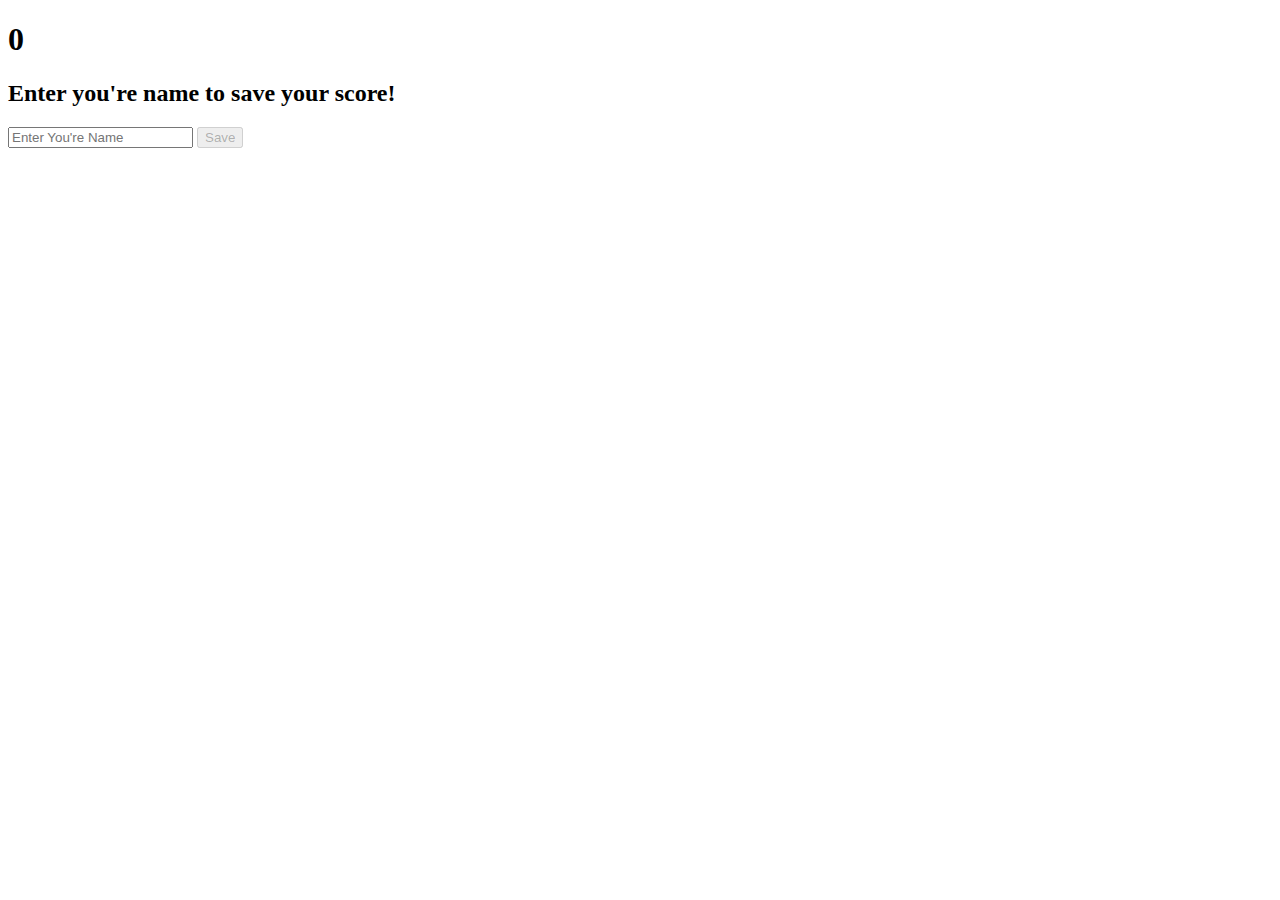
==== end.html @ e5f582f5 "add form and button to end.html" ====
<!DOCTYPE html>
<html lang="en">
<head>
    <meta charset="UTF-8">
    <meta http-equiv="X-UA-Compatible" content="IE=edge">
    <meta name="viewport" content="width=device-width, initial-scale=1.0">
    <title>End Game</title>
    <link rel="stylesheet" href="style.css">
</head>
<body>
    <div class="container">
        <div #end>
            <h1 id="#finalScore">0</h1>
            <form class="end-form-container">
                <h2 id="end-text">Enter you're name to save your score!</h2>
                <input type="text" name="name" id="username" placeholder="Enter You're Name">
                <button class="btn" id="saveScoreBtn" type="submit"
                onclick="saveHighScore(event)" disabled>Save</button>
            </form>
        </div>
    </div>
    
</body>
</html>
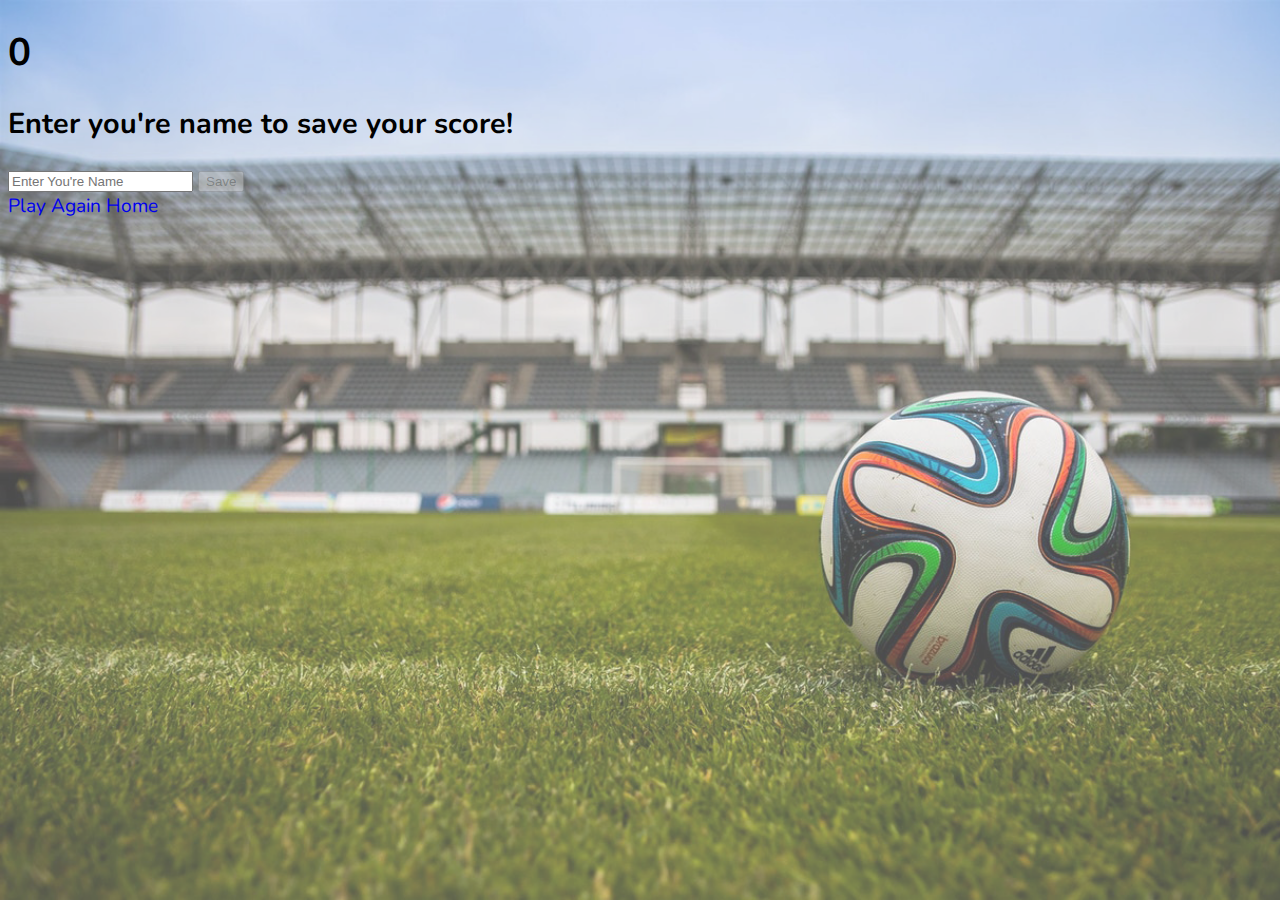
==== commit fc402add: "add play again and home links to end.html" ====
--- a/end.html
+++ b/end.html
@@ -5,7 +5,7 @@
     <meta http-equiv="X-UA-Compatible" content="IE=edge">
     <meta name="viewport" content="width=device-width, initial-scale=1.0">
     <title>End Game</title>
-    <link rel="stylesheet" href="style.css">
+    <link rel="stylesheet" href="assets/css/style.css">
 </head>
 <body>
     <div class="container">
@@ -17,6 +17,8 @@
                 <button class="btn" id="saveScoreBtn" type="submit"
                 onclick="saveHighScore(event)" disabled>Save</button>
             </form>
+            <a href="/game.html" class="btn">Play Again</a>
+            <a href="/" class="btn">Home</a>
         </div>
     </div>
     
--- a/assets/css/style.css
+++ b/assets/css/style.css
@@ -0,0 +1,173 @@
+@import url('https://fonts.googleapis.com/css2?family=Nunito:wght@300&display=swap');
+
+body {
+    font-family: nunito, 'sans-serif';
+    font-size: 120%;
+    background-image: url("../images/stadium3.png");
+    background-size: cover;
+    background-attachment: fixed;
+    
+}
+
+.content {
+    background-color: rgba(222, 221, 221, 0.7);
+    box-sizing: border-box;
+    width: 80%;
+    height: 75vh;
+    margin-top: 11%;
+    margin-left: auto;
+    margin-right: auto;
+    border-radius: 1rem;
+}
+
+.main-heading {
+   padding-top: 5%;
+    text-align: center;
+}
+
+
+.button {
+    text-align: center;
+    padding-top: 10%;
+}
+
+#button1, #button2 {
+    background-size: contain;
+    padding: 8%;
+    background-image: url(../images/football500.png);
+    background-position: center;
+    background-repeat: no-repeat;
+    color: black;
+    font-weight: 400;
+}
+
+a {
+    text-decoration: none;
+}
+
+#button1:hover, #button2:hover {
+    padding: 9.5%;
+}
+
+@media screen and (max-width: 500px) {
+
+ .content {
+     height: 75vh;
+ }
+    
+.button {
+    display: grid;
+
+}
+
+#button1, #button2 {
+    margin: 4%;
+}
+}
+
+/* CSS for game.html */
+
+.choice-container {
+    margin-left: 10%;
+    margin-bottom: 2%;
+    display: flex;
+    align-items: center;
+    border-radius: 0.5rem;
+    background: grey;
+    width: 80%;
+    height: 2.5rem;
+}
+
+.choice-container:hover {
+    padding: 0.2%;
+}
+
+.choice-prefix {
+    color: #FFFFFF;
+    padding: 1rem;
+}
+/*
+.choice-text {
+    padding: 2rem;
+    width: 100%;
+}
+*/
+
+.correct-answer {
+    background: greenyellow;
+}
+
+.incorrect-answer {
+    background: red;
+}
+
+/* hud */
+
+#hud {
+    display: flex;
+    justify-content: space-evenly;
+}
+
+.hud-prefix {
+    text-align: center;
+    font-size: 150%;
+    margin-left: 15%;
+    width: 100%;
+}
+
+.hud-main-text {
+    text-align: center;
+    margin-left: 40%;
+    margin-top: -10%;
+}
+
+.hud-item {
+    margin-right: 8%;
+    margin-bottom: -2%;
+}
+
+#progress-bar {
+    width: 200px;
+    height: 2rem;
+    border: 0.1rem solid grey;
+    border-radius: 50px;
+    overflow: hidden;
+    margin-left: 15%;
+}
+
+#progress-bar-full {
+    height: 100%;
+    background: greenyellow;
+    width: 0%;
+}
+
+#question {
+    font-size: 100%;
+    margin-left: 10%;
+    margin-top: 3%;
+}
+
+/* css for game.html screens under 500px */
+
+@media screen and (max-width: 500px) {
+
+    .hud-prefix { 
+        font-size: 100%;
+        padding-right: 20%;
+    }
+
+    #progress-bar {
+        width: 100px;
+        margin-left: 15%;
+    }
+
+    .hud-main-text {
+        font-size: 150%;
+    }
+
+    .hud-item {
+        margin-bottom: 10%;
+    }
+}
+
+
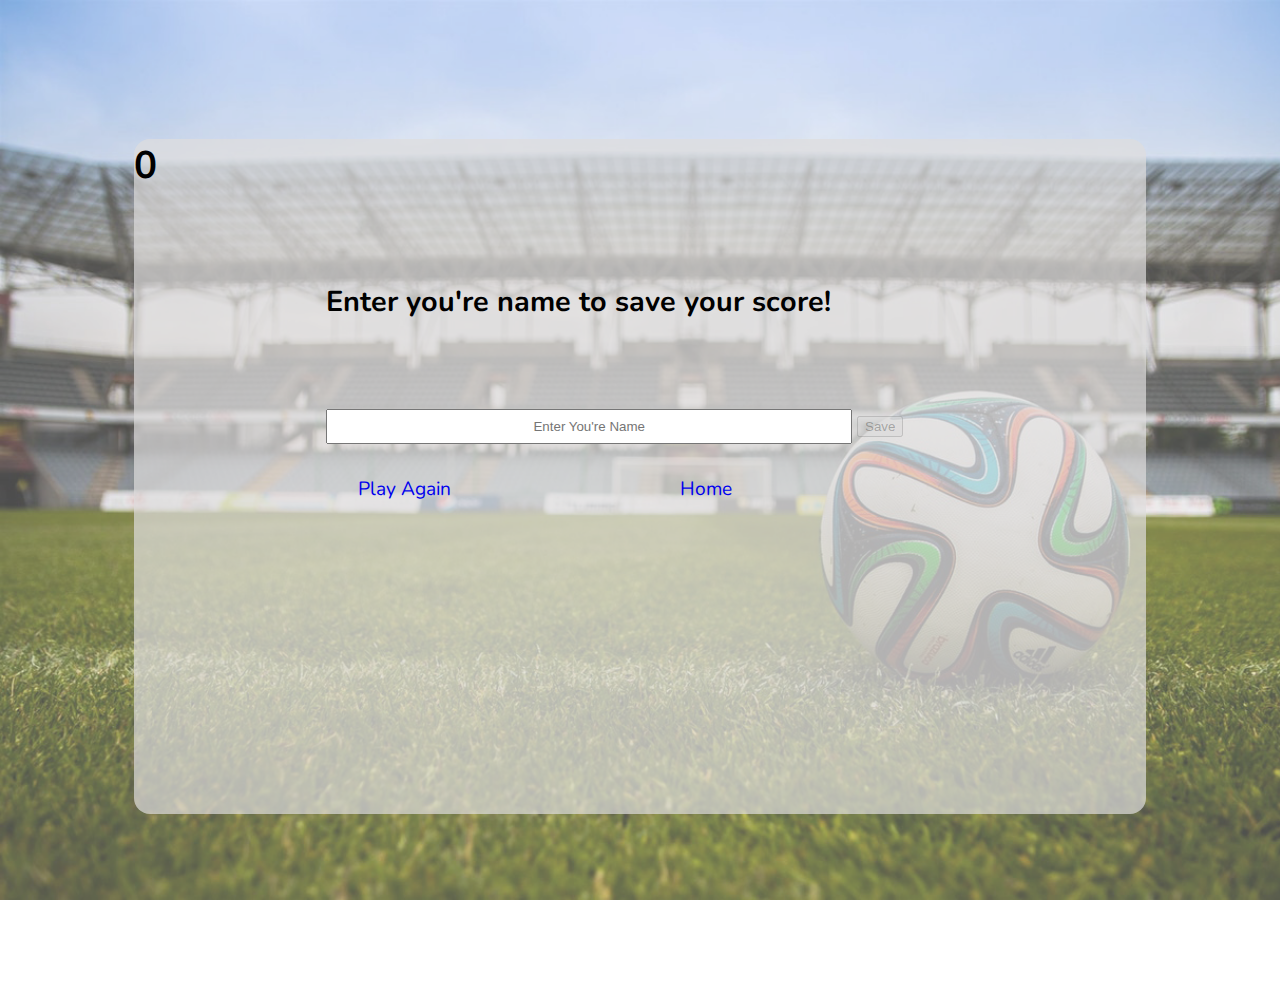
==== commit 9d83bf48: "add style to end.html" ====
--- a/end.html
+++ b/end.html
@@ -17,8 +17,8 @@
                 <button class="btn" id="saveScoreBtn" type="submit"
                 onclick="saveHighScore(event)" disabled>Save</button>
             </form>
-            <a href="/game.html" class="btn">Play Again</a>
-            <a href="/" class="btn">Home</a>
+            <a href="/game.html" class="btn2">Play Again</a>
+            <a href="/" class="btn2">Home</a>
         </div>
     </div>
     
--- a/assets/css/style.css
+++ b/assets/css/style.css
@@ -171,3 +171,36 @@
 }
 
 
+/* end game page */
+
+    .container {
+        background-color: rgba(222, 221, 221, 0.7);
+        box-sizing: border-box;
+        width: 80%;
+        height: 75vh;
+        margin-top: 11%;
+        margin-left: auto;
+        margin-right: auto;
+        border-radius: 1rem;
+    }
+
+    #end-text {
+        padding-left: 12rem;
+        padding-top: 4rem;
+    }
+
+    input {
+        padding: 0.5rem;
+        width: 50%;
+        text-align: center;
+        margin-left: 12rem;
+        margin-top: 4rem;
+    }
+
+    .btn2 {
+        margin-left: 14rem;
+        padding-top: 2rem;
+        margin-bottom: 50%;
+        display: inline-flex;
+    }
+
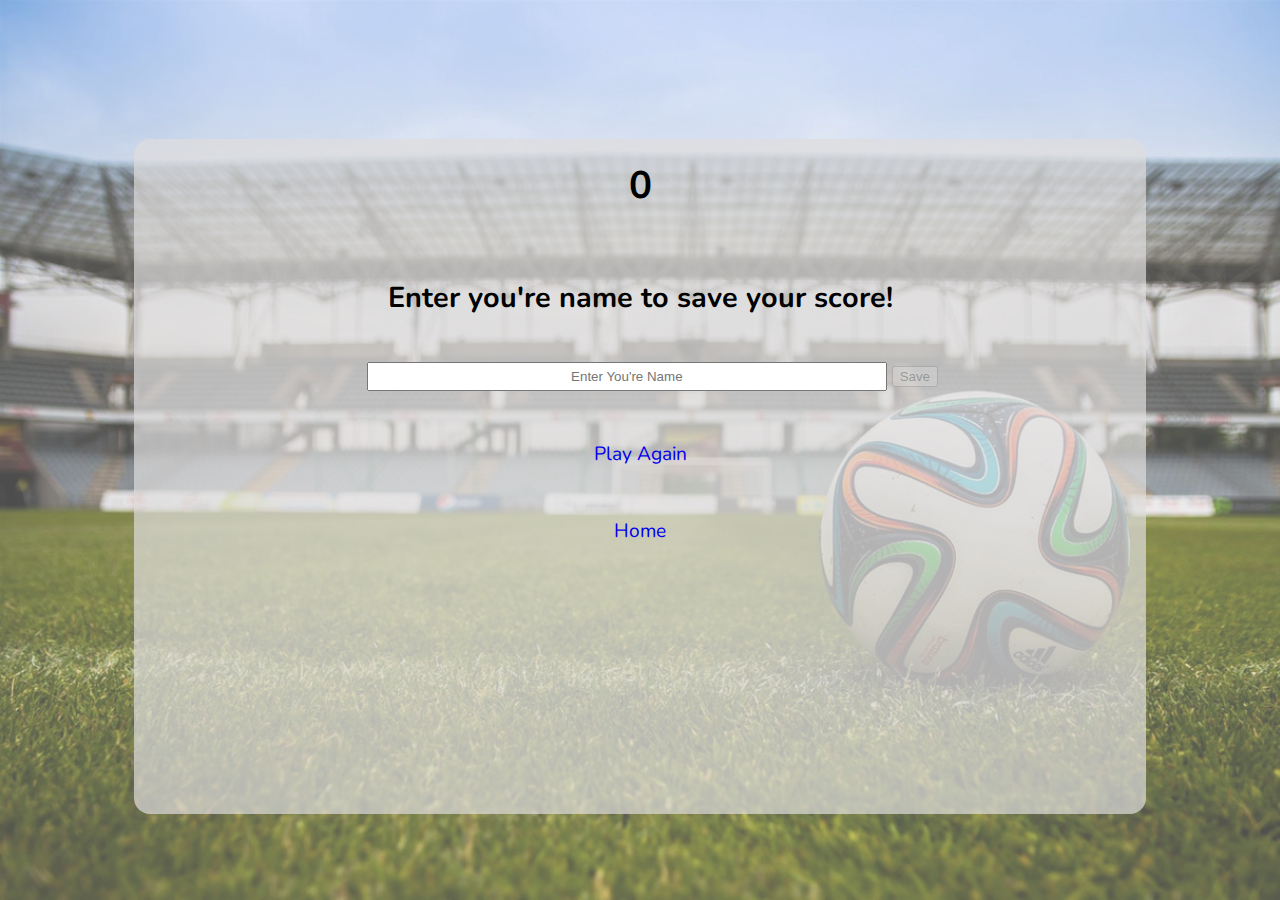
==== commit c710a7ab: "restyled end.html to make more responsive" ====
--- a/end.html
+++ b/end.html
@@ -10,7 +10,7 @@
 <body>
     <div class="container">
         <div #end>
-            <h1 id="#finalScore">0</h1>
+            <h1 id="#final-score">0</h1>
             <form class="end-form-container">
                 <h2 id="end-text">Enter you're name to save your score!</h2>
                 <input type="text" name="name" id="username" placeholder="Enter You're Name">
--- a/assets/css/style.css
+++ b/assets/css/style.css
@@ -184,23 +184,28 @@
         border-radius: 1rem;
     }
 
+    h1#\#final-score {
+        text-align: center;
+        padding-top: 2%;
+    }
+
     #end-text {
-        padding-left: 12rem;
-        padding-top: 4rem;
+        padding-top: 4%;
+        font-size: 150%;
+        text-align: center;
     }
 
     input {
-        padding: 0.5rem;
+        padding: 0.5%;
         width: 50%;
         text-align: center;
-        margin-left: 12rem;
-        margin-top: 4rem;
+        margin-left: 23%;
+        margin-top: 2%;
     }
 
     .btn2 {
-        margin-left: 14rem;
-        padding-top: 2rem;
-        margin-bottom: 50%;
-        display: inline-flex;
-    }
-
+        padding-top: 5%;
+        display: block;
+        text-align: center;
+    }
+
